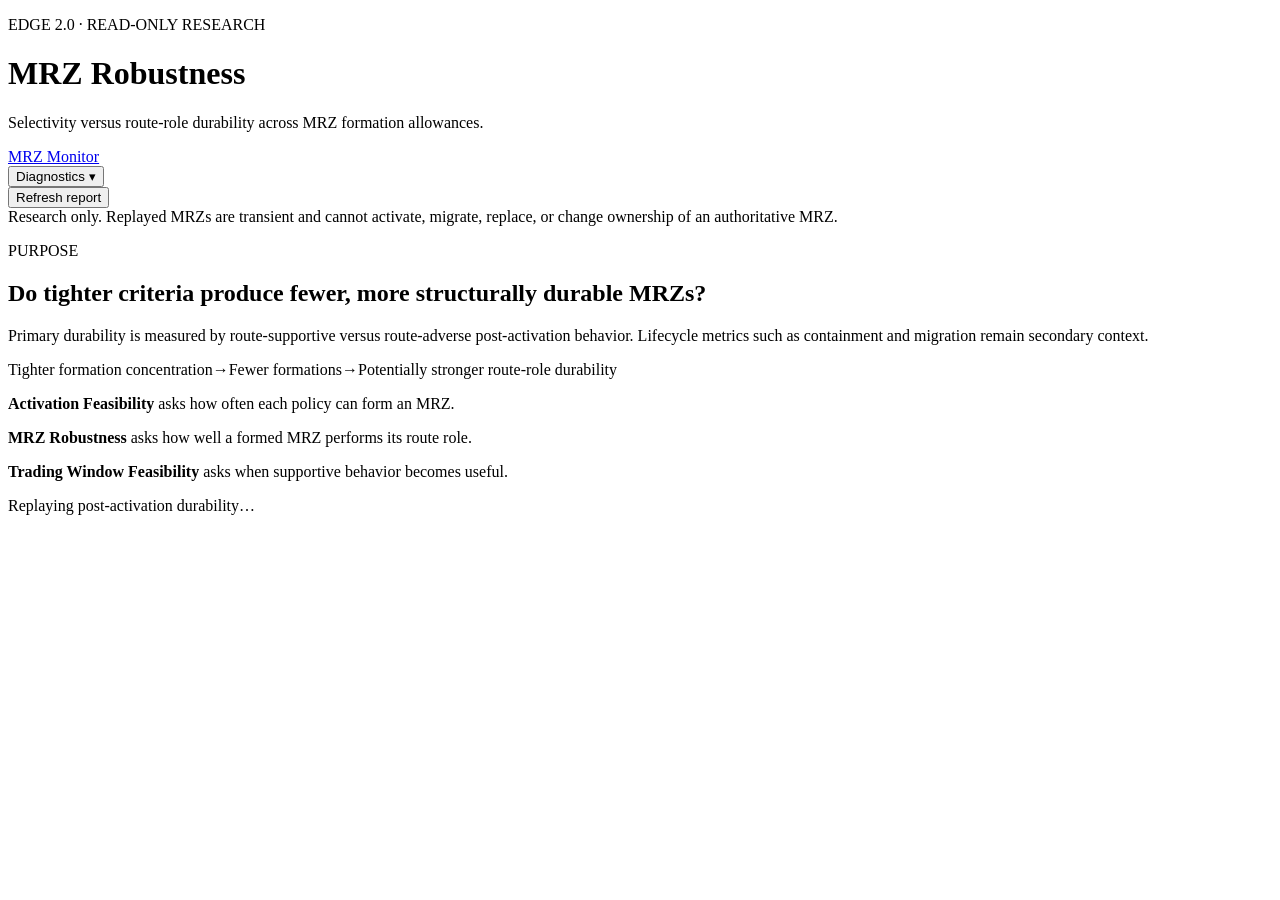
==== app/dormant/mrz-robustness-report.html @ a8498686 "Hide MRZ robustness report" ====
<!doctype html>
<html lang="en">
  <head>
    <meta charset="utf-8" />
    <meta name="viewport" content="width=device-width, initial-scale=1" />
    <meta name="description" content="EDGE 2.0 post-activation MRZ durability report" />
    <title>EDGE 2.0 · MRZ Robustness</title>
    <link rel="stylesheet" href="/static/activation-feasibility.css?v=robustness-report-20260827" />
    <link rel="stylesheet" href="/static/diagnostics-nav.css?v=diagnostics-menu-20260827" />
    <link rel="stylesheet" href="/static/mrz-robustness-report.css?v=route-role-durability-20260828" />
  </head>
  <body>
    <main class="report-shell robustness-report-shell">
      <header class="report-header">
        <div>
          <p class="eyebrow">EDGE 2.0 · READ-ONLY RESEARCH</p>
          <h1>MRZ Robustness</h1>
          <p class="subtitle">Selectivity versus route-role durability across MRZ formation allowances.</p>
        </div>
        <div class="header-actions">
          <nav class="page-nav operator-navigation" aria-label="Operator navigation" data-diagnostics-nav>
            <a href="/">MRZ Monitor</a>
            <div class="diagnostics-menu has-current-page">
              <button class="diagnostics-trigger" type="button" aria-expanded="false" aria-haspopup="menu" aria-controls="robustness-report-diagnostics-menu" data-diagnostics-trigger>
                Diagnostics <span class="diagnostics-chevron" aria-hidden="true">▾</span>
              </button>
              <div class="diagnostics-dropdown" id="robustness-report-diagnostics-menu" role="menu" data-diagnostics-menu hidden>
                <a href="/diagnostics/mrz-robustness" role="menuitem">MRZ Operation Card</a>
                <a href="/diagnostics/activation-feasibility" role="menuitem">Activation Feasibility</a>
                <a href="/diagnostics/mrz-robustness-report" role="menuitem" aria-current="page">MRZ Robustness</a>
                <a href="/diagnostics/trading-window-feasibility" role="menuitem">Trading Window Feasibility</a>
              </div>
            </div>
          </nav>
          <button type="button" id="refreshReport">Refresh report</button>
        </div>
      </header>

      <aside class="notice">
        Research only. Replayed MRZs are transient and cannot activate, migrate, replace, or change ownership of an authoritative MRZ.
      </aside>
      <section class="purpose-panel" aria-labelledby="purpose-title">
        <p class="eyebrow">PURPOSE</p>
        <h2 id="purpose-title">Do tighter criteria produce fewer, more structurally durable MRZs?</h2>
        <p>Primary durability is measured by route-supportive versus route-adverse post-activation behavior. Lifecycle metrics such as containment and migration remain secondary context.</p>
        <div class="hypothesis-flow" aria-label="Research hypothesis">
          <span>Tighter formation concentration</span><b aria-hidden="true">→</b><span>Fewer formations</span><b aria-hidden="true">→</b><span>Potentially stronger route-role durability</span>
        </div>
        <div class="report-boundaries">
          <p><strong>Activation Feasibility</strong> asks how often each policy can form an MRZ.</p>
          <p><strong>MRZ Robustness</strong> asks how well a formed MRZ performs its route role.</p>
          <p><strong>Trading Window Feasibility</strong> asks when supportive behavior becomes useful.</p>
        </div>
      </section>
      <section class="status-panel" id="reportStatus" aria-live="polite">
        Replaying post-activation durability…
      </section>

      <div id="reportContent" hidden>
        <section class="sample-confidence" aria-labelledby="sample-confidence-title">
          <div class="section-heading">
            <div>
              <p class="eyebrow">SAMPLE CONFIDENCE / SCOPE</p>
              <h2 id="sample-confidence-title">Available durability evidence</h2>
            </div>
            <span id="dataAsOf">—</span>
          </div>
          <div id="sampleConfidence"></div>
        </section>

        <section class="report-section production-robustness" aria-labelledby="production-title">
          <div class="section-heading">
            <div><p class="eyebrow">CURRENT PRODUCTION ROUTE-ROLE DURABILITY</p><h2 id="production-title">4 observations · 1.00%</h2></div>
          </div>
          <div id="productionSummary"></div>
        </section>

        <section class="report-section primary-comparison" aria-labelledby="policy-title">
          <div class="section-heading">
            <div><p class="eyebrow">PRIMARY DURABILITY COMPARISON</p><h2 id="policy-title">1.00% · 1.50% · 2.00%</h2></div>
          </div>
          <p class="section-note">Observation count remains fixed at four. Formation coverage is selectivity context; resolved supportive and adverse outcomes are the primary evidence.</p>
          <div class="table-wrap"><table id="policyComparisonTable"></table></div>
        </section>

        <section class="report-section" aria-labelledby="route-breakdown-title">
          <div class="section-heading">
            <div><p class="eyebrow">BTD / STR BREAKDOWN</p><h2 id="route-breakdown-title">Route-relative durability by policy</h2></div>
          </div>
          <p class="section-note">BTD is supportive above its frozen midpoint; STR is supportive below it. Exact-midpoint observations remain neutral.</p>
          <div class="table-wrap"><table id="routeBreakdownTable"></table></div>
        </section>

        <section class="report-section" aria-labelledby="cohort-title">
          <div class="section-heading">
            <div><p class="eyebrow">INCREMENTAL COHORT ANALYSIS</p><h2 id="cohort-title">Durability of additional formations</h2></div>
          </div>
          <div class="cohort-grid" id="incrementalCohorts"></div>
        </section>

        <section class="report-section" aria-labelledby="cross-symbol-title">
          <div class="section-heading">
            <div><p class="eyebrow">PRODUCTION STRUCTURAL RESPONSE</p><h2 id="cross-symbol-title">Route-supportive and route-adverse outcomes by symbol</h2></div>
          </div>
          <div class="table-wrap"><table id="crossSymbolTable"></table></div>
        </section>

        <section class="report-section lifecycle-section" aria-labelledby="lifecycle-title">
          <div class="section-heading">
            <div><p class="eyebrow">SECONDARY LIFECYCLE DIAGNOSTICS</p><h2 id="lifecycle-title">Mechanical persistence / lifecycle</h2></div>
          </div>
          <aside class="geometry-note">
            <strong>Geometry note</strong>
            <p>Wider formation allowances may produce wider frozen MRZs and wider migration envelopes. Containment, lifespan and migration-pressure metrics are therefore partly influenced by MRZ geometry and are treated as secondary lifecycle diagnostics rather than primary durability measures.</p>
          </aside>
          <div class="table-wrap"><table id="lifecycleComparisonTable"></table></div>
          <div class="lifecycle-pressure">
            <h3>Production migration pressure and successor watch</h3>
            <div id="pressureSummary"></div>
          </div>
        </section>

        <section class="report-section" aria-labelledby="symbol-detail-title">
          <div class="section-heading">
            <div><p class="eyebrow">SYMBOL-LEVEL ROBUSTNESS DETAIL</p><h2 id="symbol-detail-title">Inspect a formed MRZ history</h2></div>
          </div>
          <label class="history-selector" for="historySelect">Symbol / Route
            <select id="historySelect"></select>
          </label>
          <div id="symbolDetail"></div>
        </section>

        <section class="report-section interpretation-section" aria-labelledby="interpretation-title">
          <div class="section-heading">
            <div><p class="eyebrow">EVIDENCE INTERPRETATION</p><h2 id="interpretation-title">What the current durability sample supports</h2></div>
          </div>
          <div id="evidenceInterpretation"></div>
        </section>
      </div>
    </main>
    <script src="/static/diagnostics-nav.js?v=diagnostics-menu-20260827" defer></script>
    <script src="/static/operator-time.js?v=robustness-report-20260827" defer></script>
    <script src="/static/mrz-robustness-report.js?v=route-role-durability-20260828" defer></script>
  </body>
</html>
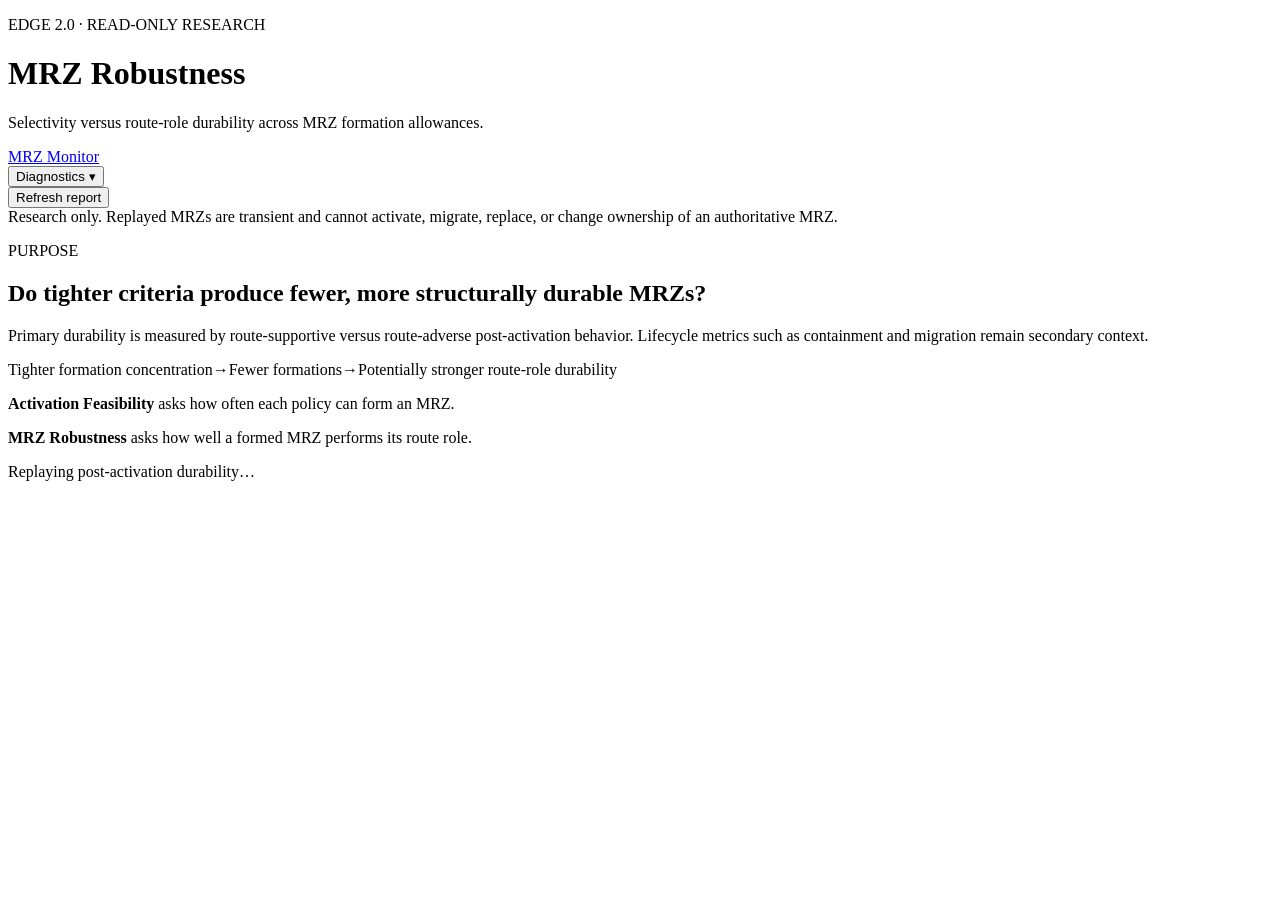
==== commit 5c66364b: "Remove trading window feasibility report" ====
--- a/app/dormant/mrz-robustness-report.html
+++ b/app/dormant/mrz-robustness-report.html
@@ -28,7 +28,6 @@
                 <a href="/diagnostics/mrz-robustness" role="menuitem">MRZ Operation Card</a>
                 <a href="/diagnostics/activation-feasibility" role="menuitem">Activation Feasibility</a>
                 <a href="/diagnostics/mrz-robustness-report" role="menuitem" aria-current="page">MRZ Robustness</a>
-                <a href="/diagnostics/trading-window-feasibility" role="menuitem">Trading Window Feasibility</a>
               </div>
             </div>
           </nav>
@@ -49,7 +48,6 @@
         <div class="report-boundaries">
           <p><strong>Activation Feasibility</strong> asks how often each policy can form an MRZ.</p>
           <p><strong>MRZ Robustness</strong> asks how well a formed MRZ performs its route role.</p>
-          <p><strong>Trading Window Feasibility</strong> asks when supportive behavior becomes useful.</p>
         </div>
       </section>
       <section class="status-panel" id="reportStatus" aria-live="polite">
